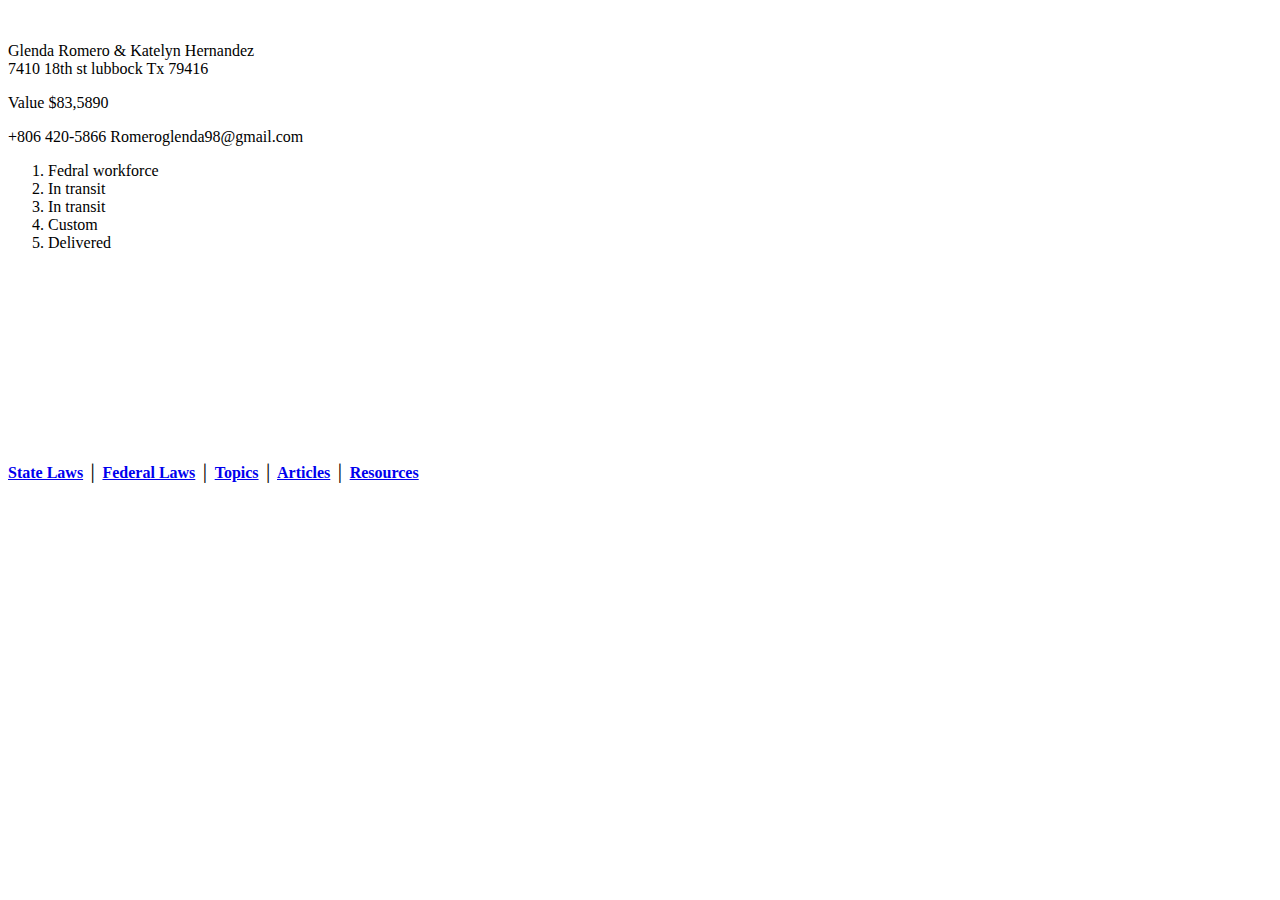
==== page2.html @ 8f8d07e5 "Add files via upload" ====
<!DOCTYPE html>
<html lang="en" dir="ltr">
  <head>
    <meta charset="utf-8">
    <title>GLENDA ROMERO & KATELYN HERNANDEZ</title>
    <link rel="stylesheet" href="css/styles.css">
  </head>
  <div class="container">
  <div class="container-header">
    <div class="header-avatar">
      <img src="http://placehold.it/200x200" alt="">
    </div>
    <div class="short-profile">
      <p class="full-name">
        Glenda Romero & Katelyn Hernandez
      <br>  <span class="location">7410 18th st lubbock Tx 79416</span>
      </p>
      <p class="position">Value $83,5890</p>
      <div class="contact-info">
        <!--<span class="link">
          <a href="">LinkedIn account</a>
        </span> --->
        <span class="mobile-phone">
          +806 420-5866
        </span>
        <span class="email">
          Romeroglenda98@gmail.com
        </span>
      </div>
    </div>
  </div>
<!--  <div class="container-middle">
    <ul class="middle-profile-nav">
      <li>Skills</li>
      <li>Portfolio</li>
      <li>Previous experience</li>
      <li>Education</li>
    </ul>
  </div> -->
  <div class="container-body">

  </div>
</div>
  <body>
    <ol class="progtrckr" data-progtrckr-steps="5">
    <li class="progtrckr-done">Fedral workforce</li><!--
 --><li class="progtrckr-done">In transit</li><!--
 --><li class="progtrckr-done">In transit</li><!--
 --><li class="progtrckr-todo">Custom</li><!--
 --><li class="progtrckr-todo">Delivered</li>
</ol>

  </body>


  <!-- Site footer -->

<br><br><br><br><br><br><br><br><br><br>

  <footer id="footer">
    <p class="margin-15"><strong><a href="https://www.employmentlawhandbook.com/employment-and-labor-laws/states/">State Laws</a></strong> <strong>│ <a href="https://www.employmentlawhandbook.com/employment-and-labor-laws/federal/">Federal Laws</a> │ <strong><a href="https://www.employmentlawhandbook.com/employment-and-labor-laws/topics/">Topics</a></strong></strong> <strong>│ <a href="https://www.employmentlawhandbook.com/blog/">Articles</a> │ <a href="https://www.employmentlawhandbook.com/resources/">Resources</a></strong></p></footer>
</html>
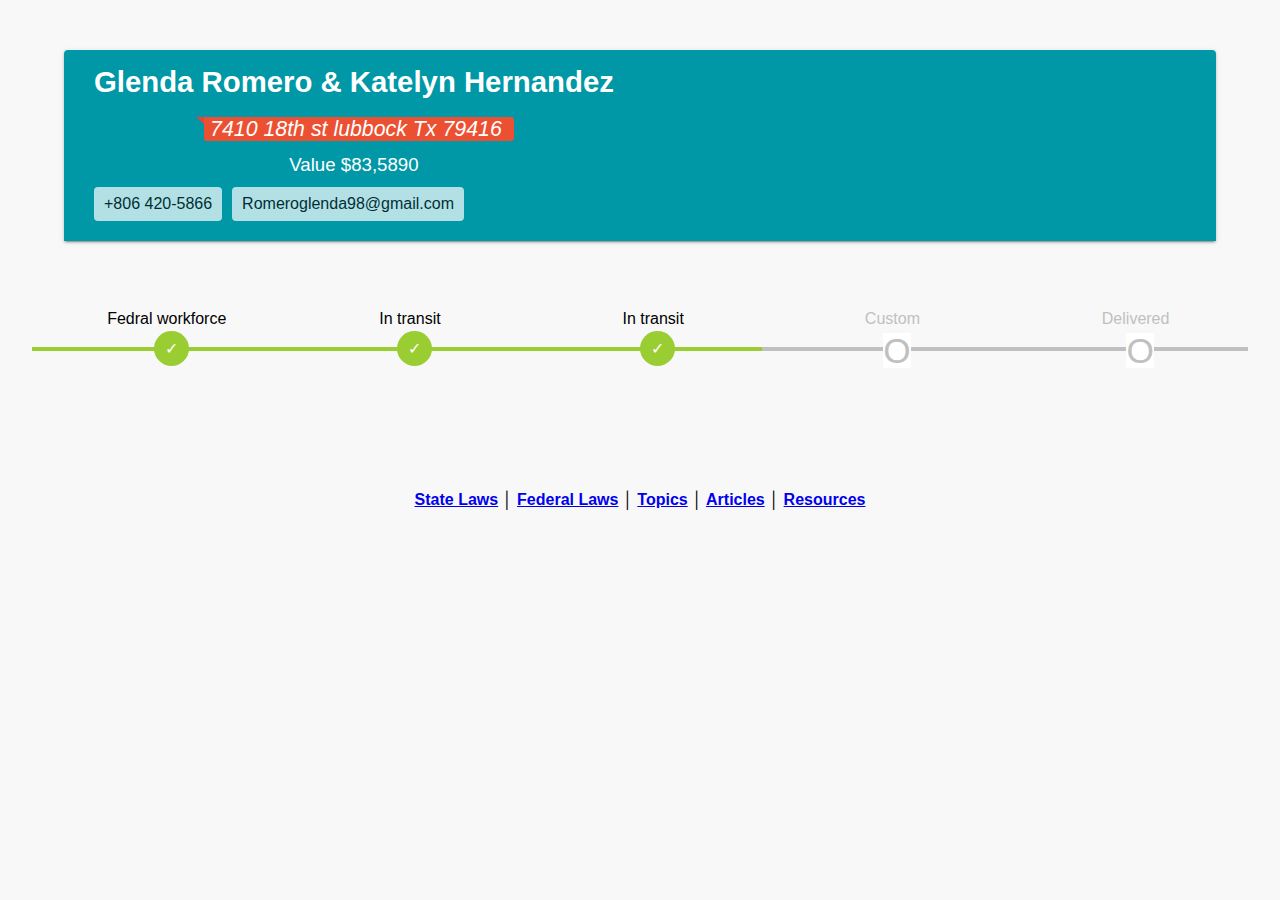
==== commit 16756709: "Update page2.html" ====
--- a/page2.html
+++ b/page2.html
@@ -3,7 +3,7 @@
   <head>
     <meta charset="utf-8">
     <title>GLENDA ROMERO & KATELYN HERNANDEZ</title>
-    <link rel="stylesheet" href="css/styles.css">
+    <link rel="stylesheet" href="styles.css">
   </head>
   <div class="container">
   <div class="container-header">
--- a/styles.css
+++ b/styles.css
@@ -0,0 +1,493 @@
+body{
+  background-color:ash;
+  text-align: center;
+  font-family: Delivery,Verdana,sans-serif;
+  text-rendering: optimizeLegibility;
+  -webkit-font-smoothing: antialiased;
+  -webkit-overflow-scrolling: auto;
+  max-width: 100%;
+  position: relative;
+}
+
+.track {
+background-color: white;
+padding: 2.1rem;
+flex-basis: 100%;
+max-width: 100%;
+width: 100%;
+}
+
+.container{
+  background-color:#f2f2f2;
+}
+#tracking-input {
+    display: block;
+    height: auto;
+    padding: 20px;
+    font-size: 16px;
+    border: solid 1px #336;
+    border-radius: 3px;
+    resize: none;
+}
+
+.ls {
+    flex-basis: 100%;
+    max-width: 100%;
+    width: 100%;
+}
+.form-control {
+    display: block;
+    width: 100%;
+    height: 34px;
+    padding: 6px 12px;
+    font-size: 14px;
+    line-height: 1.42857143;
+    color: #555;
+    background-color: #fff;
+    background-image: none;
+    border: 1px solid #ccc;
+    border-radius: 4px;
+    -webkit-box-shadow: inset 0 1px 1px rgb(0 0 0 / 8%);
+    box-shadow: inset 0 1px 1px rgb(0 0 0 / 8%);
+    -webkit-transition: border-color ease-in-out .15s,-webkit-box-shadow ease-in-out .15s;
+    -o-transition: border-color ease-in-out .15s,box-shadow ease-in-out .15s;
+    transition: border-color ease-in-out .15s,box-shadow ease-in-out .15s;
+}
+
+.label {
+    flex-shrink: 0;
+    margin-bottom: 0.7rem;
+    width: 100%;
+}
+*{
+    box-sizing: border-box;
+    margin: 0;
+    outline: none;
+    padding: 0;
+  }
+  .button {
+      padding: 5;
+      margin-top: 10;
+      border-bottom-left-radius: 0;
+      border-top-left-radius: 0;
+      flex: 0 0 auto;
+      font-size: 1.6rem;
+      margin: 0.2rem;
+      min-width: 11rem;
+      width: auto;
+}
+  .base-button {
+    align-items: center;
+    background-color: #d40511;
+    border: 0.1rem solid #d40511;
+    border-radius: 0.4rem;
+    cursor: pointer;
+    font-size: 1.5rem;
+    font-weight: 700;
+    justify-content: center;
+    letter-spacing: normal;
+    margin: 0 0 1.4rem;
+    min-height: 4.2rem;
+    overflow: hidden;
+    padding: 0.7rem 1.54rem;
+    position: relative;
+    text-align: center;
+    vertical-align: middle;
+}
+.element-label {
+    color: #666;
+    font-size: 1.5rem;
+    overflow: hidden;
+    padding: 1.7rem 1.4rem;
+    position: absolute;
+    text-overflow: ellipsis;
+    transition: top .2s ease-out,padding .2s ease-out,padding-top .2s ease-out,font-size .2s ease-out,line-height .2s ease-out,background-color 1ms .2s;
+    white-space: nowrap;
+    width: calc(100% - 1.4rem);
+}
+.col12 {
+    flex-basis: 75%;
+    max-width: 75%;
+    min-width: 75%;
+    width: 75%;
+  }
+  ol.progtrckr {
+      margin: 0;
+      padding: 0;
+      list-style-type none;
+  }
+
+  ol.progtrckr li {
+      display: inline-block;
+      text-align: center;
+      line-height: 3.5em;
+  }
+
+  ol.progtrckr[data-progtrckr-steps="2"] li { width: 49%; }
+  ol.progtrckr[data-progtrckr-steps="3"] li { width: 33%; }
+  ol.progtrckr[data-progtrckr-steps="4"] li { width: 24%; }
+  ol.progtrckr[data-progtrckr-steps="5"] li { width: 19%; }
+  ol.progtrckr[data-progtrckr-steps="6"] li { width: 16%; }
+  ol.progtrckr[data-progtrckr-steps="7"] li { width: 14%; }
+  ol.progtrckr[data-progtrckr-steps="8"] li { width: 12%; }
+  ol.progtrckr[data-progtrckr-steps="9"] li { width: 11%; }
+
+  ol.progtrckr li.progtrckr-done {
+      color: black;
+      border-bottom: 4px solid yellowgreen;
+  }
+  ol.progtrckr li.progtrckr-todo {
+      color: silver;
+      border-bottom: 4px solid silver;
+  }
+
+  ol.progtrckr li:after {
+      content: "\00a0\00a0";
+  }
+  ol.progtrckr li:before {
+      position: relative;
+      bottom: -2.5em;
+      float: left;
+      left: 50%;
+      line-height: 1em;
+  }
+  ol.progtrckr li.progtrckr-done:before {
+      content: "\2713";
+      color: white;
+      background-color: yellowgreen;
+      height: 2.2em;
+      width: 2.2em;
+      line-height: 2.2em;
+      border: none;
+      border-radius: 2.2em;
+  }
+  ol.progtrckr li.progtrckr-todo:before {
+      content: "\039F";
+      color: silver;
+      background-color: white;
+      font-size: 2.2em;
+      bottom: -1.2em;
+  }
+
+
+  body {
+    background-color: #f8f8f8;
+  }
+
+  .container {
+    width: 90%;
+    margin: 50px auto;
+    font-family: 'Open Sans', sans-serif;
+    box-shadow: 0px 3px 1px -2px rgba(0,0,0,0.2),                 0px 2px 2px 0px rgba(0,0,0,0.14),                 0px 1px 5px 0px rgba(0,0,0,0.12);
+  }
+
+  .container-header {
+    display: flex;
+    padding: 10px 15px;
+    background-color: #0097a7;
+    border-top-left-radius: 4px;
+    border-top-right-radius: 4px;
+  }
+
+  .short-profile {
+    color: white;
+    align-self: flex-end;
+    margin-left: 15px;
+    line-height: 1.5;
+    padding-bottom: 10px;
+  }
+
+  .short-profile p {
+    margin: 0;
+  }
+
+  .short-profile .full-name {
+    font-weight: bold;
+    font-size: 22pt;
+    margin-bottom: 3px;
+  }
+
+  .short-profile .location {
+    position: relative;
+    font-weight: 300;
+    font-size: 16pt;
+    font-style: italic;
+    margin-left: 10px;
+    color: white;
+    padding-left: 6px;
+    padding-right: 12px;
+    border-top-right-radius: 3px;
+    border-bottom-right-radius: 3px;
+    border-bottom-left-radius: 2px;
+    background-color: #ec5032;
+  }
+
+  .short-profile .location::before {
+    content: '';
+    position: absolute;
+    width: 0;
+    height: 0;
+    left: -8px;
+    top: 0;
+    border-top: 0 solid transparent;
+    border-bottom: 7px solid transparent;
+    border-right: 8px solid #e7423e;
+  }
+
+  .short-profile .position {
+    font-weight: 300;
+    font-size: 14pt;
+    margin-bottom: 8px;
+  }
+
+  .contact-info {
+    display: flex;
+  }
+
+  .contact-info span:first-child {
+    margin-left: 0;
+  }
+
+  .contact-info span {
+    margin-left: 10px;
+    display: inline-block;
+    vertical-align: middle;
+    background-color: white;
+    border-radius: 4px;
+    color: black;
+    opacity: .7;
+    padding: 5px 10px;
+  }
+
+  .container-middle {
+    padding: 10px 15px;
+    background-color: #005e68;
+  }
+.margin-15{
+  margin: 15;
+}
+  .middle-profile-nav {
+    display: flex;
+    list-style: none;
+    padding: 0;
+    margin: 0;
+  }
+
+  .middle-profile-nav li:first-child {
+    margin-left: 0;
+  }
+
+  .middle-profile-nav li {
+    margin-left: 15px;
+    padding: 10px;
+    background-color: white;
+    opacity: .8;
+    border-radius: 4px;
+    font-weight: bold;
+  /*   box-shadow: 0 0 3px 0px #ccc; */
+  }
+
+
+#footer {
+  position: absolute;
+  bottom: 0;
+  width: 100%;
+  height: 2.5rem;            /* Footer height */
+}
+
+
+.site-footer
+{
+  background-color:#26272b;
+  padding:45px 0 20px;
+  font-size:15px;
+  line-height:24px;
+  color:#737373;
+}
+.site-footer hr
+{
+  border-top-color:#bbb;
+  opacity:0.5
+}
+.site-footer hr.small
+{
+  margin:20px 0
+}
+.site-footer h6
+{
+  color:#fff;
+  font-size:16px;
+  text-transform:uppercase;
+  margin-top:5px;
+  letter-spacing:2px
+}
+.site-footer a
+{
+  color:#737373;
+}
+.site-footer a:hover
+{
+  color:#3366cc;
+  text-decoration:none;
+}
+.footer-links
+{
+  padding-left:0;
+  list-style:none
+}
+.footer-links li
+{
+  display:block
+}
+.footer-links a
+{
+  color:#737373
+}
+.footer-links a:active,.footer-links a:focus,.footer-links a:hover
+{
+  color:#3366cc;
+  text-decoration:none;
+}
+.footer-links.inline li
+{
+  display:inline-block
+}
+.site-footer .social-icons
+{
+  text-align:right
+}
+.site-footer .social-icons a
+{
+  width:40px;
+  height:40px;
+  line-height:40px;
+  margin-left:6px;
+  margin-right:0;
+  border-radius:100%;
+  background-color:#33353d
+}
+.copyright-text
+{
+  margin:0
+}
+@media (max-width:991px)
+{
+  .site-footer [class^=col-]
+  {
+    margin-bottom:30px
+  }
+}
+@media (max-width:767px)
+{
+  .site-footer
+  {
+    padding-bottom:0
+  }
+  .site-footer .copyright-text,.site-footer .social-icons
+  {
+    text-align:center
+  }
+}
+.social-icons
+{
+  padding-left:0;
+  margin-bottom:0;
+  list-style:none
+}
+.social-icons li
+{
+  display:inline-block;
+  margin-bottom:4px
+}
+.social-icons li.title
+{
+  margin-right:15px;
+  text-transform:uppercase;
+  color:#96a2b2;
+  font-weight:700;
+  font-size:13px
+}
+.social-icons a{
+  background-color:#eceeef;
+  color:#818a91;
+  font-size:16px;
+  display:inline-block;
+  line-height:44px;
+  width:44px;
+  height:44px;
+  text-align:center;
+  margin-right:8px;
+  border-radius:100%;
+  -webkit-transition:all .2s linear;
+  -o-transition:all .2s linear;
+  transition:all .2s linear
+}
+.social-icons a:active,.social-icons a:focus,.social-icons a:hover
+{
+  color:#fff;
+  background-color:#29aafe
+}
+.social-icons.size-sm a
+{
+  line-height:34px;
+  height:34px;
+  width:34px;
+  font-size:14px
+}
+.social-icons a.facebook:hover
+{
+  background-color:#3b5998
+}
+.social-icons a.twitter:hover
+{
+  background-color:#00aced
+}
+.social-icons a.linkedin:hover
+{
+  background-color:#007bb6
+}
+.social-icons a.dribbble:hover
+{
+  background-color:#ea4c89
+}
+@media (max-width:767px)
+{
+  .social-icons li.title
+  {
+    display:block;
+    margin-right:0;
+    font-weight:600
+  }
+}
+
+ul {
+    margin: 0px;
+    padding: 0px;
+}
+.footer-section {
+  background: #151414;
+  position: relative;
+}
+.footer-cta {
+  border-bottom: 1px solid #373636;
+}
+.single-cta i {
+  color: #ff5e14;
+  font-size: 30px;
+  float: left;
+  margin-top: 8px;
+}
+.cta-text {
+  padding-left: 15px;
+  display: inline-block;
+}
+.cta-text h4 {
+  color: #fff;
+  font-size: 20px;
+  font-weight: 600;
+  margin-bottom: 2px;
+}
+.cta-text span {
+  color: #757575;
+  font-size: 15px;
+}
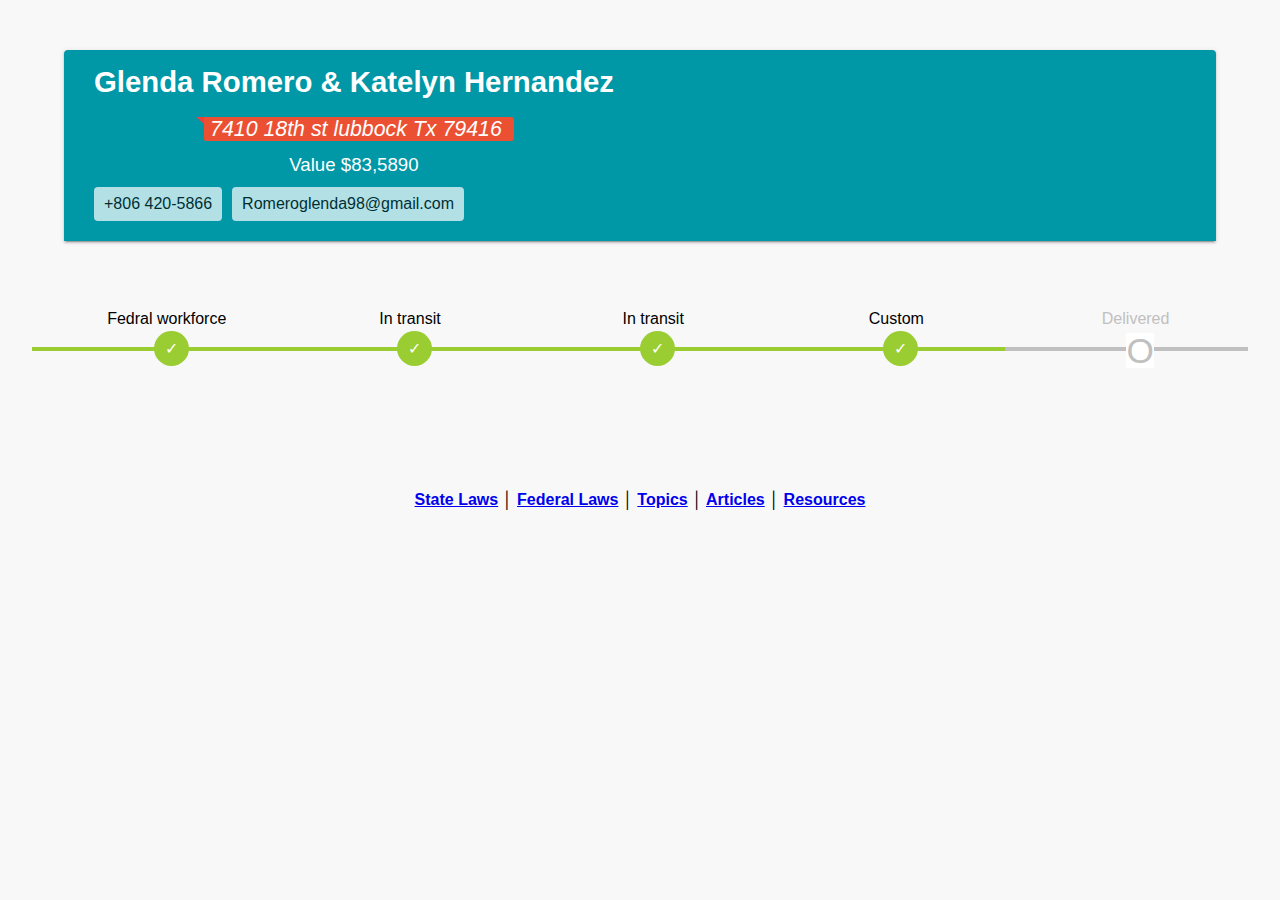
==== commit 37956684: "Update page2.html" ====
--- a/page2.html
+++ b/page2.html
@@ -46,7 +46,7 @@
     <li class="progtrckr-done">Fedral workforce</li><!--
  --><li class="progtrckr-done">In transit</li><!--
  --><li class="progtrckr-done">In transit</li><!--
- --><li class="progtrckr-todo">Custom</li><!--
+ --><li class="progtrckr-done">Custom</li><!--
  --><li class="progtrckr-todo">Delivered</li>
 </ol>
 
